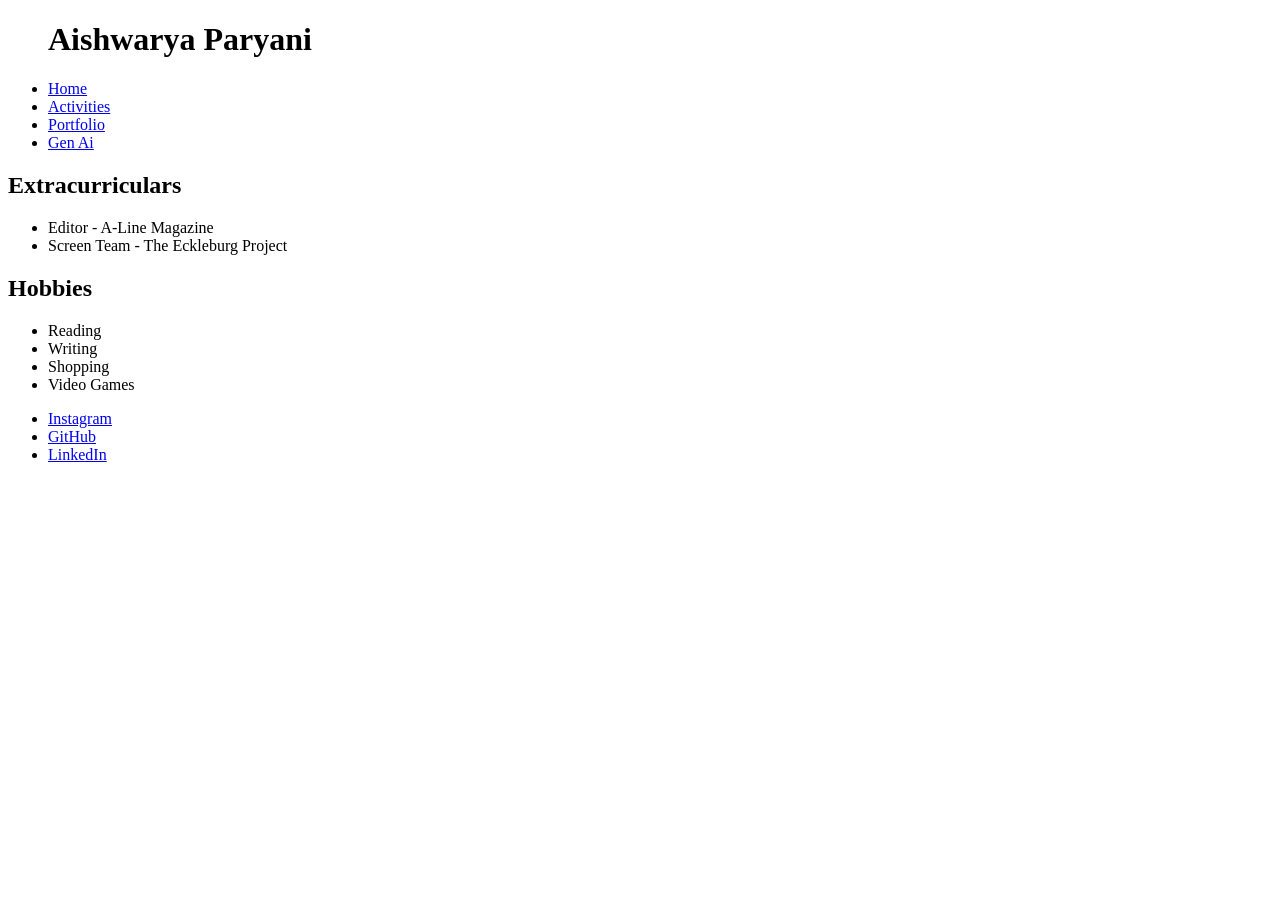
==== activities.html @ 70bfafb2 "Check In 1" ====
<!DOCTYPE html>
<html lang="en">
<head>
    <meta charset="UTF-8">
    <meta name="viewport" content="width=device-width, initial-scale=1.0">
    <title>Document</title>
</head>
<body>
    <ul>
        <h1>Aishwarya Paryani</h1>
        <li><a href="index.html">Home</a></li>
        <li><a href="activities.html">Activities</a></li>
        <li><a href="portfolio.html">Portfolio</a></li>
        <li><a href="genai.html">Gen Ai</a></li>
    </ul>

    <h2>Extracurriculars</h2>
        <ul>
            <li>Editor - A-Line Magazine</li>
            <li>Screen Team - The Eckleburg Project</li>
        </ul>
    <h2>Hobbies</h2>
        <ul>
            <li>Reading</li>
            <li>Writing</li>
            <li>Shopping</li>
            <li>Video Games</li>
        </ul>
    
    <ul>
        <li><a href="https://www.instagram.com/aishwarya_pa.ni/">Instagram</a></li>
        <li><a href="https://github.com/RiverWhite00189">GitHub</a></li>
        <li><a href="https://www.linkedin.com/in/aishwarya-paryani/">LinkedIn</a></li>
    </ul>
    
</body>
</html>
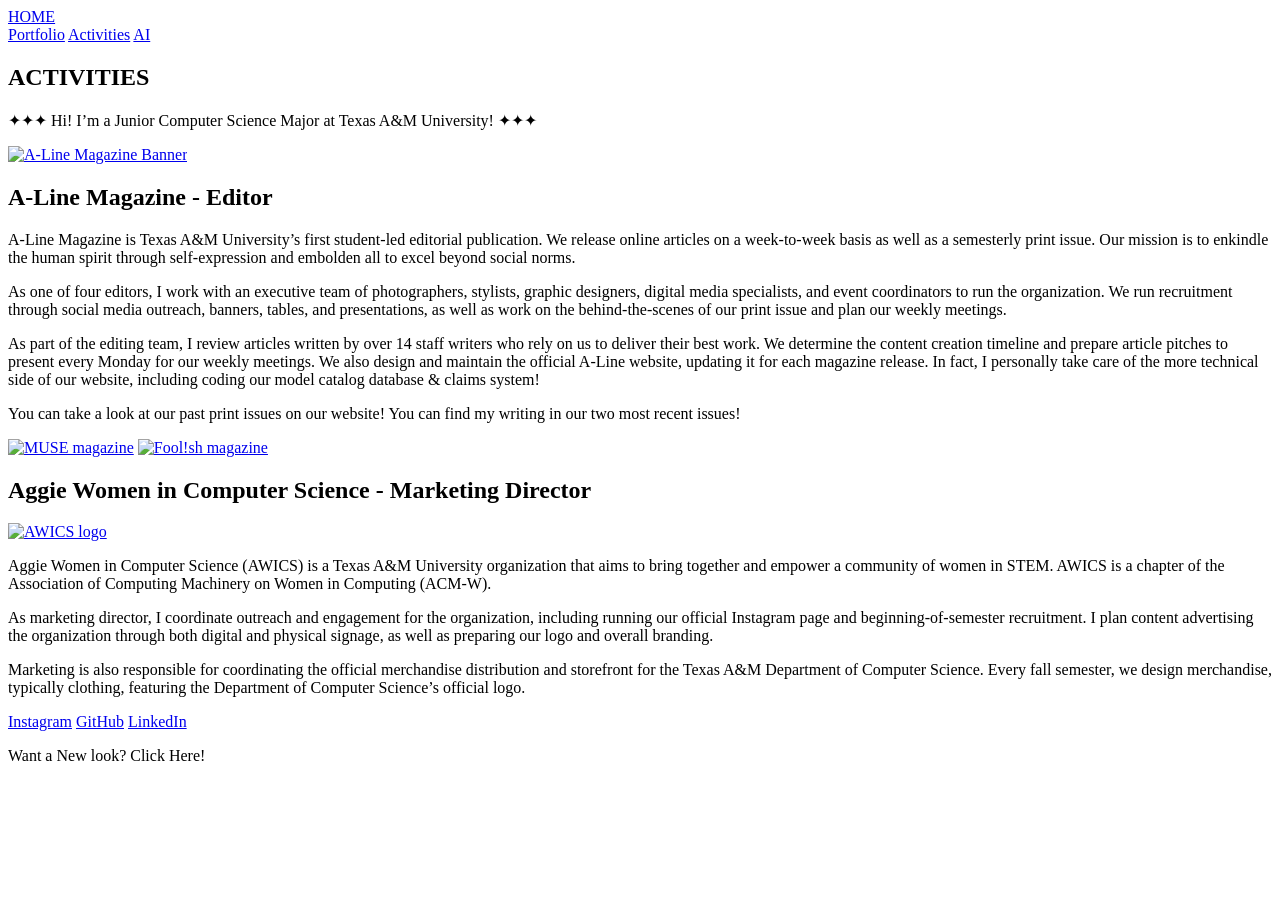
==== commit 5a4b8c64: "completed html text" ====
--- a/activities.html
+++ b/activities.html
@@ -3,35 +3,83 @@
 <head>
     <meta charset="UTF-8">
     <meta name="viewport" content="width=device-width, initial-scale=1.0">
-    <title>Document</title>
+    <title>Aishwarya's Activities</title>
 </head>
 <body>
-    <ul>
-        <h1>Aishwarya Paryani</h1>
-        <li><a href="index.html">Home</a></li>
-        <li><a href="activities.html">Activities</a></li>
-        <li><a href="portfolio.html">Portfolio</a></li>
-        <li><a href="genai.html">Gen Ai</a></li>
-    </ul>
+<header>
+    <a href="../index.html">HOME</a>
+    <nav>
+        <a href="portfolio.html">Portfolio</a>
+        <a href="activities.html">Activities</a>
+        <a href="ai.html">AI</a>
+    </nav>
+</header>
 
-    <h2>Extracurriculars</h2>
-        <ul>
-            <li>Editor - A-Line Magazine</li>
-            <li>Screen Team - The Eckleburg Project</li>
-        </ul>
-    <h2>Hobbies</h2>
-        <ul>
-            <li>Reading</li>
-            <li>Writing</li>
-            <li>Shopping</li>
-            <li>Video Games</li>
-        </ul>
-    
-    <ul>
-        <li><a href="https://www.instagram.com/aishwarya_pa.ni/">Instagram</a></li>
-        <li><a href="https://github.com/RiverWhite00189">GitHub</a></li>
-        <li><a href="https://www.linkedin.com/in/aishwarya-paryani/">LinkedIn</a></li>
-    </ul>
-    
+<main>
+    <section>
+        <h1>ACTIVITIES</h1>
+    </section>
+
+    <section>
+        <p>✦✦✦ Hi! I’m a Junior Computer Science Major at 
+            Texas A&M University! ✦✦✦</p>
+    </section>
+
+    <section>
+        <a href="https://www.thealinemag.com/"><img src="TODO" alt="A-Line Magazine Banner"></a>
+        <h2>A-Line Magazine - Editor</h2>
+        <p>A-Line Magazine is Texas A&M University’s first student-led 
+            editorial publication. We release online articles on a week-to-week 
+            basis as well as a semesterly print issue. Our mission is to enkindle 
+            the human spirit through self-expression and embolden all to excel 
+            beyond social norms.</p>
+        <p>As one of four editors, I work with an executive team of photographers, 
+            stylists, graphic designers, digital media specialists, and event coordinators 
+            to run the organization. We run recruitment through social media outreach, 
+            banners, tables, and presentations, as well as work on the behind-the-scenes 
+            of our print issue and plan our weekly meetings.</p>
+        <p>As part of the editing team, I review articles written by over 14 staff writers
+             who rely on us to deliver their best work. We determine the content creation 
+             timeline and prepare article pitches to present every Monday for our weekly 
+             meetings. We also design and maintain the official A-Line website, updating 
+             it for each magazine release. In fact, I personally take care of the more 
+             technical side of our website, including coding our model catalog 
+             database & claims system!</p>
+        <p>You can take a look at our past print issues on our website! You can find 
+            my writing in our two most recent issues!</p>
+        <div>
+            <a href="https://www.thealinemag.com/print-issues"><img src="TODO" alt="MUSE magazine"></a>
+            <a href="https://www.thealinemag.com/print-issues"><img src="TODO" alt="Fool!sh magazine"></a>
+        </div>
+    </section>
+
+    <section>
+        <h2>Aggie Women in Computer Science - Marketing Director</h2>
+        <div>
+            <a href="https://www.instagram.com/tamuawics/"><img src="TODO" alt="AWICS logo"></a>
+            <div>
+                <p>Aggie Women in Computer Science (AWICS) is a Texas A&M University organization
+                    that aims to bring together and empower a community of women in STEM. 
+                    AWICS is a chapter of the Association of Computing Machinery on Women in 
+                    Computing (ACM-W).</p>
+                <p>As marketing director, I coordinate outreach and engagement for the organization, 
+                    including running our official Instagram page and beginning-of-semester recruitment. 
+                    I plan content advertising the organization through both digital and physical 
+                    signage, as well as preparing our logo and overall branding.</p>
+            </div>
+        </div>
+        <p>Marketing is also responsible for coordinating the official merchandise distribution and 
+            storefront for the Texas A&M Department of Computer Science. Every fall semester, we design 
+            merchandise, typically clothing, featuring the Department of Computer Science’s official logo.</p>
+    </section>
+
+<footer>
+    <nav>
+        <a href="https://www.instagram.com/aishwarya_pa.ni/">Instagram</a>
+        <a href="https://github.com/RiverWhite00189">GitHub</a>
+        <a href="https://www.linkedin.com/in/aishwarya-paryani/">LinkedIn</a>
+    </nav>
+        <p>Want a New look? Click Here!</p>
+</footer>
 </body>
 </html>
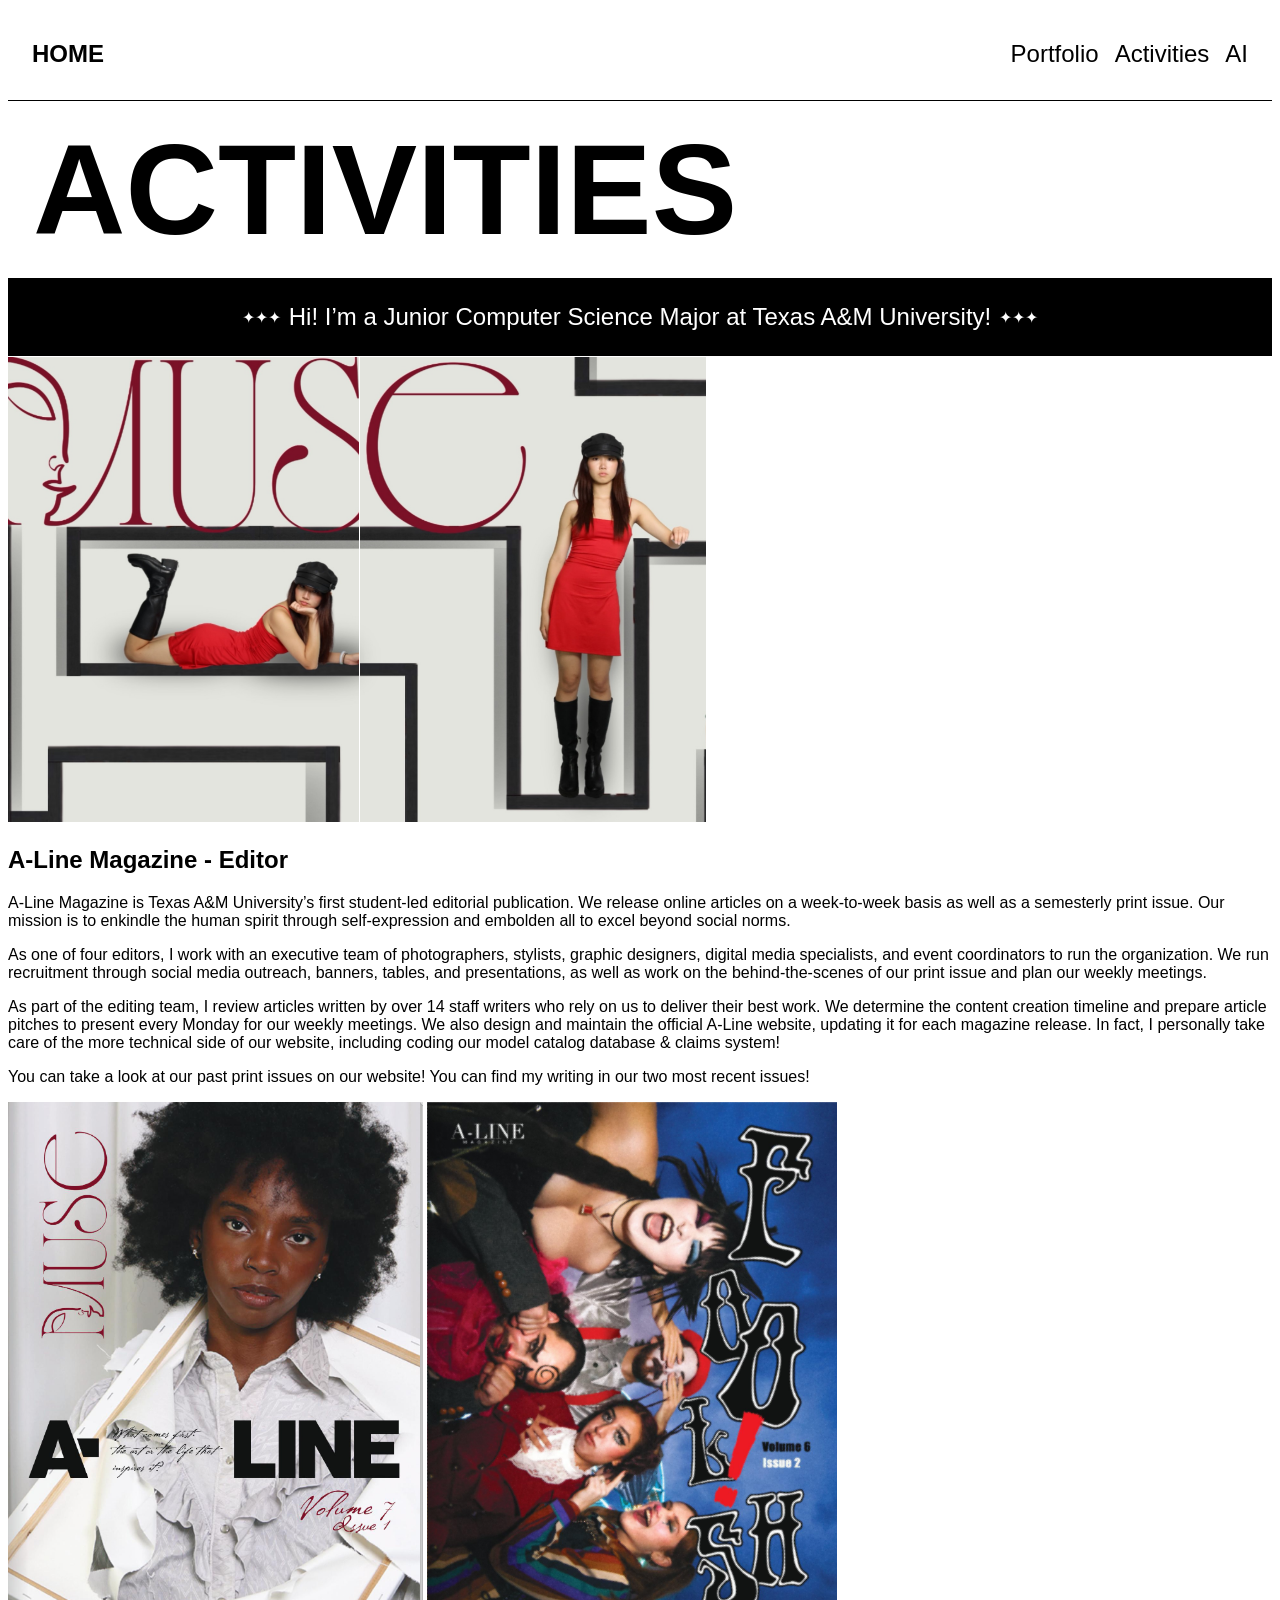
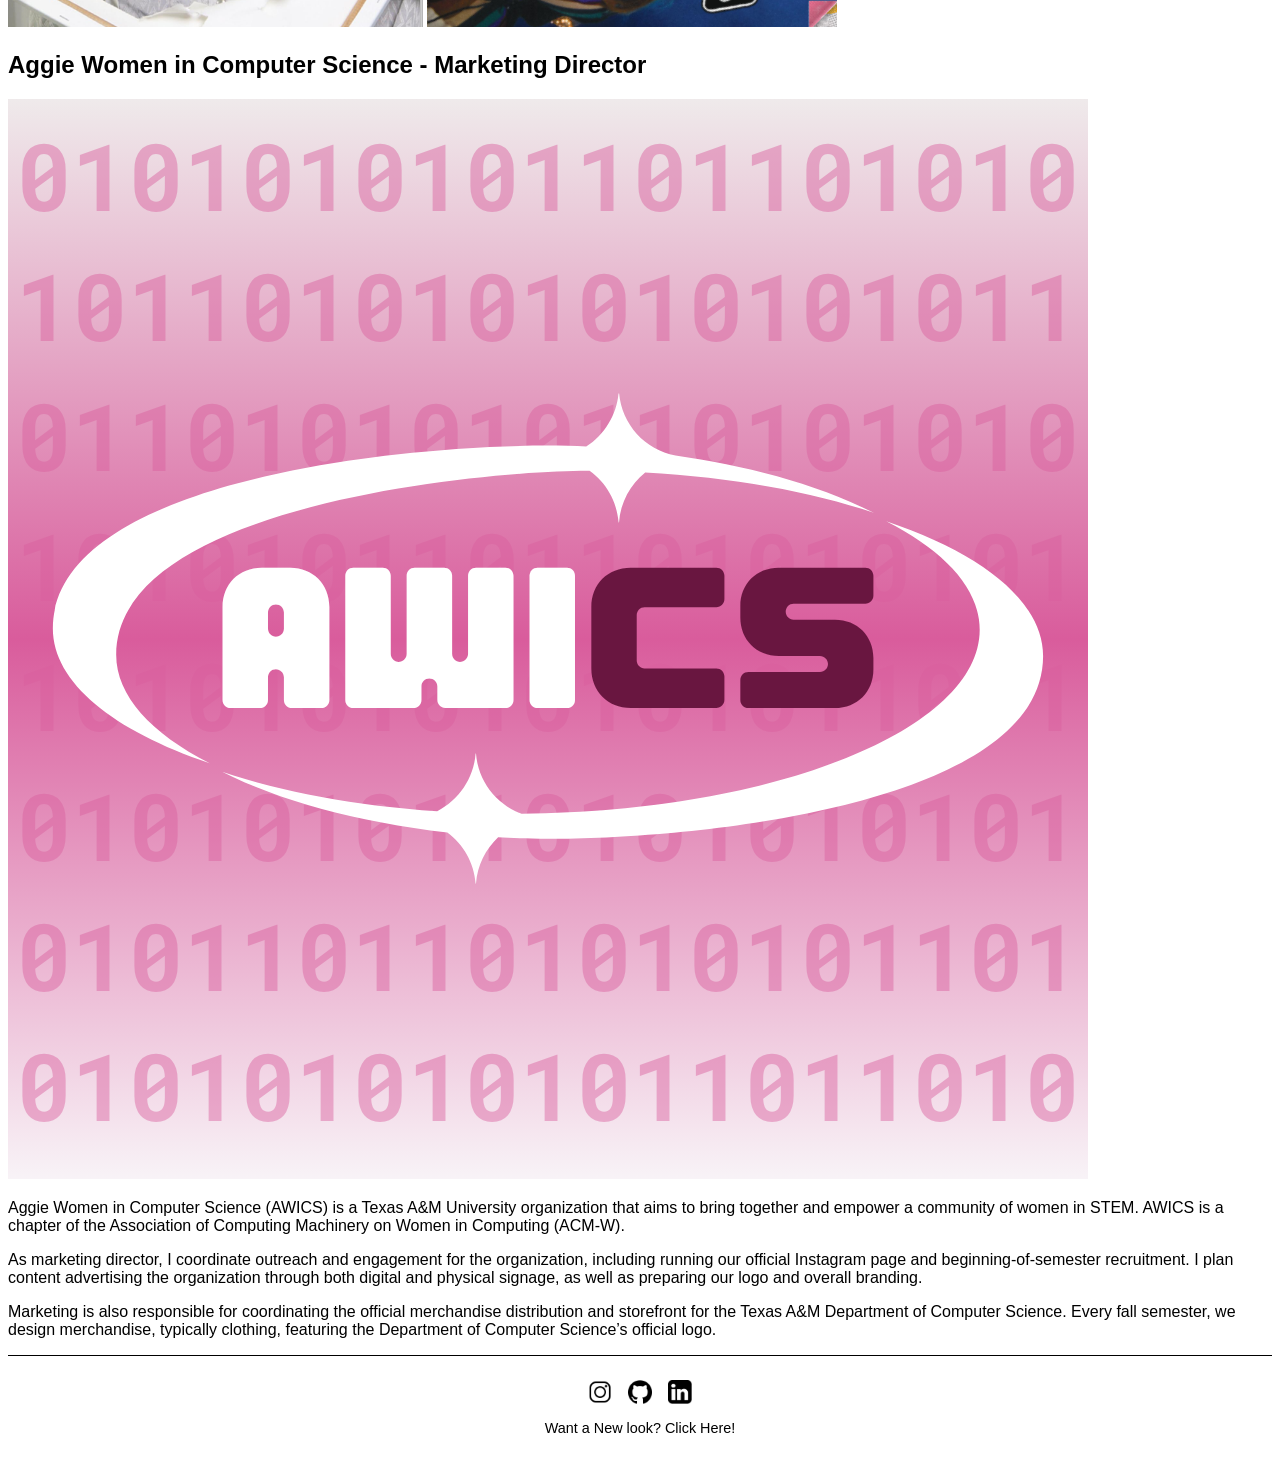
==== commit 809bedf6: "update html & landing page css" ====
--- a/activities.html
+++ b/activities.html
@@ -4,6 +4,7 @@
     <meta charset="UTF-8">
     <meta name="viewport" content="width=device-width, initial-scale=1.0">
     <title>Aishwarya's Activities</title>
+    <link rel="stylesheet" href="design_2.css" id="css-link">
 </head>
 <body>
 <header>
@@ -20,13 +21,15 @@
         <h1>ACTIVITIES</h1>
     </section>
 
-    <section>
-        <p>✦✦✦ Hi! I’m a Junior Computer Science Major at 
-            Texas A&M University! ✦✦✦</p>
+    <section class="black-banner">
+        <p class="star">✦✦✦</p>
+        <p>Hi! I’m a Junior Computer Science Major at 
+            Texas A&M University!</p>
+        <p class="star">✦✦✦</p>
     </section>
 
     <section>
-        <a href="https://www.thealinemag.com/"><img src="TODO" alt="A-Line Magazine Banner"></a>
+        <a href="https://www.thealinemag.com/"><img src="img/aline-banner.png" alt="A-Line Magazine Banner"></a>
         <h2>A-Line Magazine - Editor</h2>
         <p>A-Line Magazine is Texas A&M University’s first student-led 
             editorial publication. We release online articles on a week-to-week 
@@ -48,15 +51,15 @@
         <p>You can take a look at our past print issues on our website! You can find 
             my writing in our two most recent issues!</p>
         <div>
-            <a href="https://www.thealinemag.com/print-issues"><img src="TODO" alt="MUSE magazine"></a>
-            <a href="https://www.thealinemag.com/print-issues"><img src="TODO" alt="Fool!sh magazine"></a>
+            <a href="https://www.thealinemag.com/print-issues"><img src="img/muse.png" alt="MUSE magazine"></a>
+            <a href="https://www.thealinemag.com/print-issues"><img src="img/foolish.png" alt="Fool!sh magazine"></a>
         </div>
     </section>
 
     <section>
         <h2>Aggie Women in Computer Science - Marketing Director</h2>
         <div>
-            <a href="https://www.instagram.com/tamuawics/"><img src="TODO" alt="AWICS logo"></a>
+            <a href="https://www.instagram.com/tamuawics/"><img src="img/awics.png" alt="AWICS logo"></a>
             <div>
                 <p>Aggie Women in Computer Science (AWICS) is a Texas A&M University organization
                     that aims to bring together and empower a community of women in STEM. 
@@ -73,13 +76,30 @@
             merchandise, typically clothing, featuring the Department of Computer Science’s official logo.</p>
     </section>
 
+
 <footer>
     <nav>
-        <a href="https://www.instagram.com/aishwarya_pa.ni/">Instagram</a>
-        <a href="https://github.com/RiverWhite00189">GitHub</a>
-        <a href="https://www.linkedin.com/in/aishwarya-paryani/">LinkedIn</a>
+        <a href="https://www.instagram.com/aishwarya_pa.ni/"><img src="img/insta.png" alt="instagram"></a>
+        <a href="https://github.com/RiverWhite00189"><img src="img/github.png" alt="github"></a>
+        <a href="https://www.linkedin.com/in/aishwarya-paryani/"><img src="img/linkedin.png" alt="LinkedIn"></a>
     </nav>
-        <p>Want a New look? Click Here!</p>
+        <button id="switch-btn">Want a New look? Click Here!</button>
 </footer>
+
+<script>
+    const cssLink = document.getElementById('css-link');
+    const switchBtn = document.getElementById('switch-btn');
+    let usingAlt = false;
+
+    switchBtn.addEventListener('click', function() {
+        if (usingAlt) {
+            cssLink.setAttribute('href', 'design_2.css');
+        } else {
+            cssLink.setAttribute('href', 'design_1.css');
+        }
+        usingAlt = !usingAlt;
+    });
+</script>
+
 </body>
 </html>
--- a/design_2.css
+++ b/design_2.css
@@ -0,0 +1,194 @@
+body {
+    font-family: 'Inter', sans-serif;
+}
+
+a {
+    all: unset;
+    font-size: inherit;
+    cursor: pointer;
+}
+
+p {
+    font-size: 1rem;
+}
+
+header {
+    display: flex;
+    justify-content: space-between;
+    font-size: 1.5rem;
+    padding: 32px 24px;
+    border-bottom: 1px solid black;
+}
+
+header a {
+    font-weight: bold;
+}
+
+header nav {
+    display: flex;
+    flex-direction: row;
+    gap: 1rem;
+}
+
+header nav a {
+    font-weight: 400;
+}
+
+h1 {
+    font-size: clamp(2rem, 15vw, 8rem);
+    justify-self: center;
+    margin: 15px 25px;
+}
+
+section.black-banner {
+    background-color: black;
+    color: white;
+    display: flex;
+    gap: 0.5rem;
+    align-items: center;
+    justify-content: center;
+    padding: 1px clamp(0.5rem, 5vw, 3rem);
+
+}
+
+section.black-banner p.star {
+    font-size: clamp(0.3rem, 2vw, 1rem);
+}
+
+section.black-banner p {
+    text-align: center;
+    font-size: clamp(0.5rem, 5vw, 1.5rem);
+}
+
+.get-to-know-me {
+    display: flex;
+    padding: 24px 24px;
+    gap: 32px;
+    border-bottom: 1px solid black;
+
+}
+
+.get-to-know-me div {
+    display: flex;
+    flex-direction: column;
+    justify-content: center;
+    gap: 4vw;
+}
+
+.get-to-know-me h2 {
+    font-size: 2rem;
+    margin: 0;
+}
+
+.get-to-know-me p {
+    margin: 0;
+    font-size: 1.5rem;
+}
+
+#headshot-img {
+    width: 25%;
+    object-fit: cover;
+}
+
+@media (max-width: 740px) {
+    .get-to-know-me {
+        align-items: center;
+        flex-direction: column;
+    }
+
+    #headshot-img {
+    display: block;
+    width: 100%;
+    height: auto;
+    }
+}
+
+.three {
+    display: flex;
+    align-items: stretch;
+    justify-content: center;
+    gap: 24px;
+    padding: 24px 24px;
+}
+
+.three a {
+    display: flex;
+    flex-direction: column;
+    align-items: center;
+    text-align: center;
+    gap: 12px;
+    flex: 1;
+    padding: 0 24px;
+    border-left: 1px solid black;
+}
+
+.three a:first-child {
+    border-left: none;
+}
+
+.three h2 {
+    font-size: 1.5rem;
+    margin: 0;
+}
+
+.three img {
+    width: 180px;
+    height: 240px;
+    object-fit: cover;
+}
+
+.three h3 {
+    font-size: 1.5rem;
+    font-weight: bold;
+    margin: 0;
+}
+
+@media (max-width: 740px) {
+    .three {
+        flex-direction: column;
+        align-items: center;
+    }
+
+    .three a {
+        border-left: none;
+        border-top: 1px solid black;
+        padding: 24px 0 0 0;
+        width: 100%;
+    }
+
+    .three a:first-child {
+        border-top: none;
+    }
+}
+
+footer {
+    display: flex;
+    flex-direction: column;
+    align-items: center;
+    gap: 12px;
+    padding: 24px;
+    border-top: 1px solid black;
+}
+
+footer nav {
+    display: flex;
+    flex-direction: row;
+    gap: 16px;
+}
+
+footer nav img {
+    width: 24px;
+    height: 24px;
+    object-fit: contain;
+}
+
+footer p {
+    font-size: 0.9rem;
+}
+
+button {
+    all: unset;
+    cursor: pointer;
+    font-size: 0.9rem;
+    text-align: center;
+}
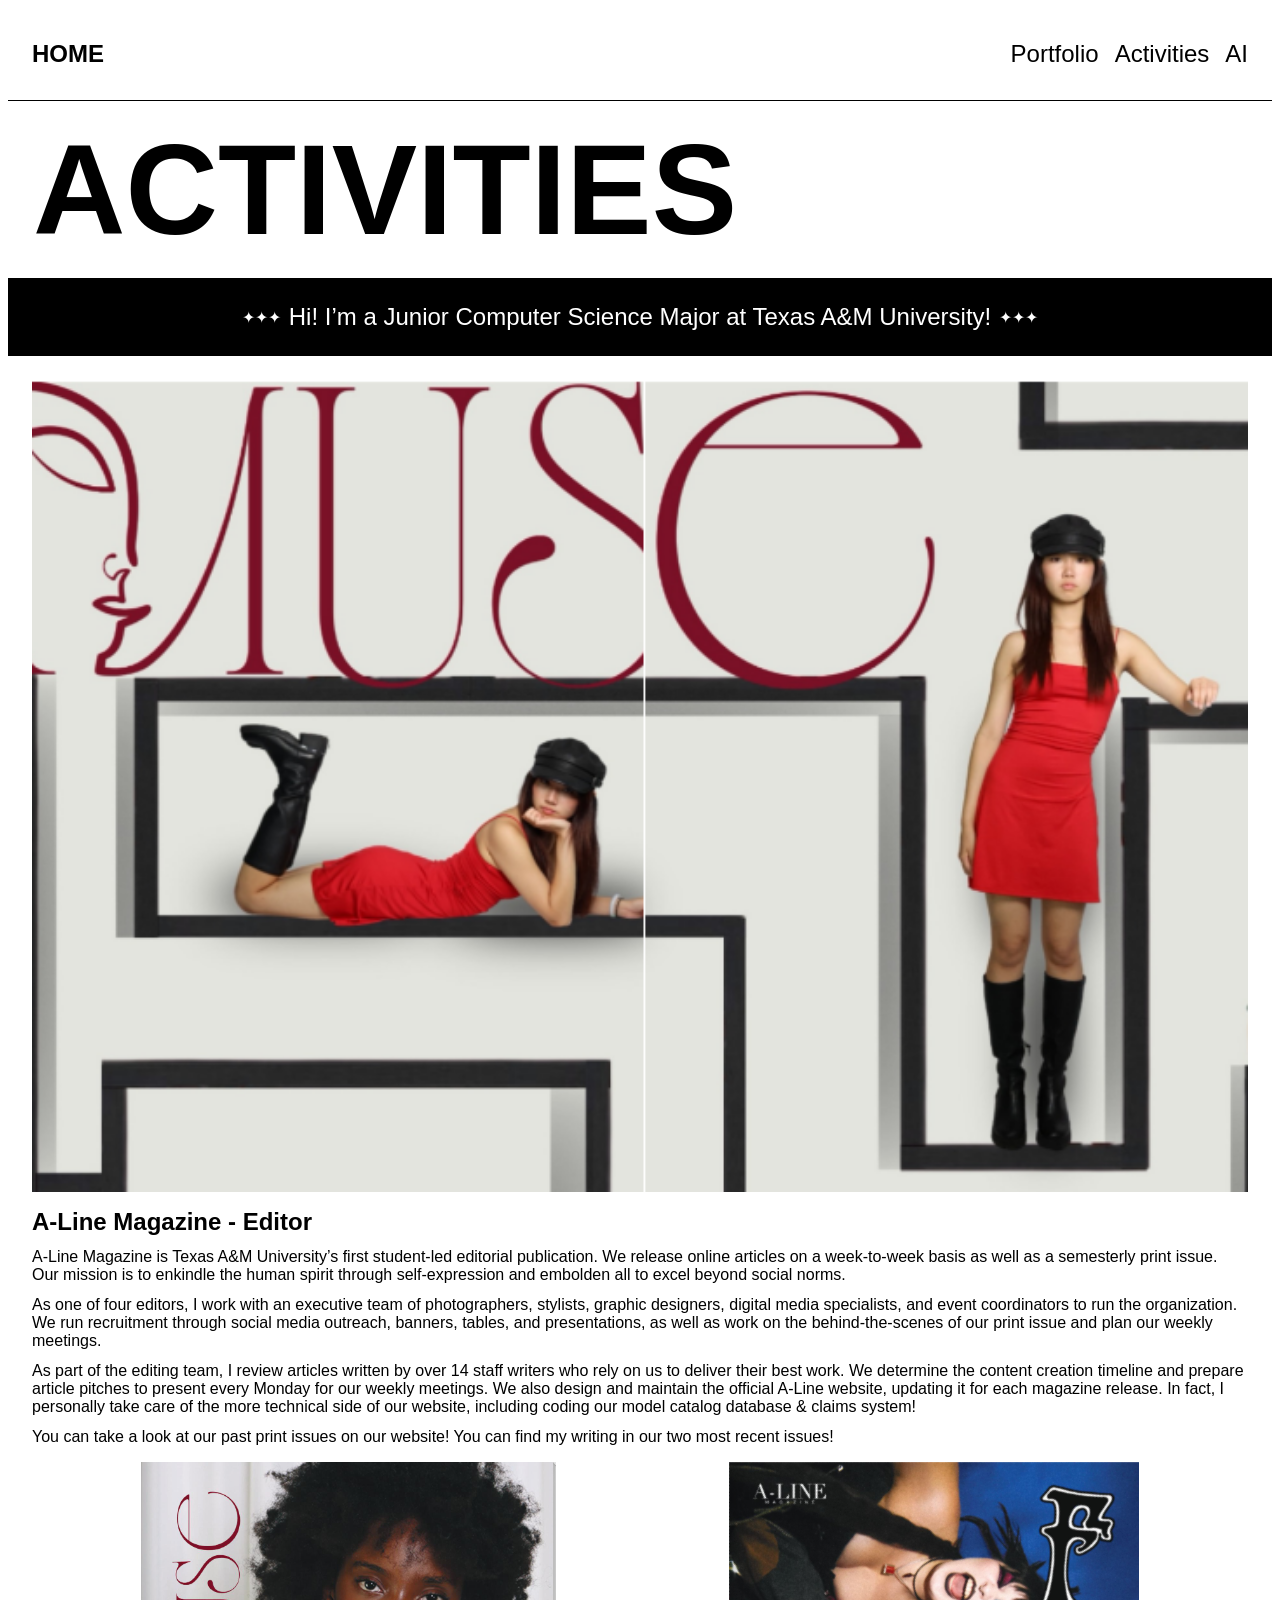
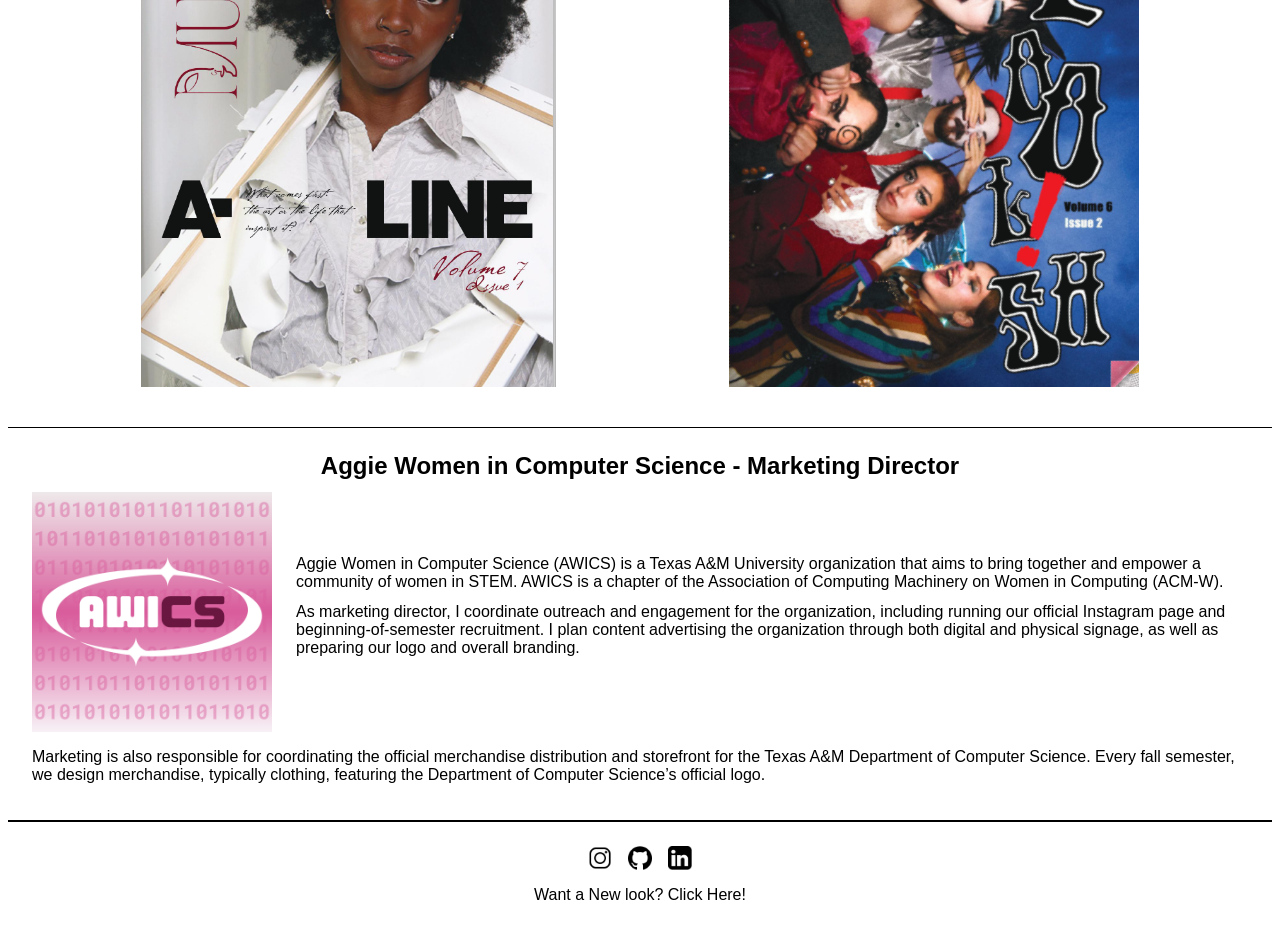
==== commit 52dc0e1d: "Updated whole website" ====
--- a/activities.html
+++ b/activities.html
@@ -28,8 +28,9 @@
         <p class="star">✦✦✦</p>
     </section>
 
-    <section>
+    <section class="aline">
         <a href="https://www.thealinemag.com/"><img src="img/aline-banner.png" alt="A-Line Magazine Banner"></a>
+    <div>
         <h2>A-Line Magazine - Editor</h2>
         <p>A-Line Magazine is Texas A&M University’s first student-led 
             editorial publication. We release online articles on a week-to-week 
@@ -50,15 +51,17 @@
              database & claims system!</p>
         <p>You can take a look at our past print issues on our website! You can find 
             my writing in our two most recent issues!</p>
-        <div>
+    </div>
+        <div class="aline-mag">
             <a href="https://www.thealinemag.com/print-issues"><img src="img/muse.png" alt="MUSE magazine"></a>
             <a href="https://www.thealinemag.com/print-issues"><img src="img/foolish.png" alt="Fool!sh magazine"></a>
         </div>
     </section>
 
-    <section>
+    <section class="awics">
         <h2>Aggie Women in Computer Science - Marketing Director</h2>
-        <div>
+        <div class="awics-text">
+        <div class="awics-main">
             <a href="https://www.instagram.com/tamuawics/"><img src="img/awics.png" alt="AWICS logo"></a>
             <div>
                 <p>Aggie Women in Computer Science (AWICS) is a Texas A&M University organization
@@ -74,8 +77,8 @@
         <p>Marketing is also responsible for coordinating the official merchandise distribution and 
             storefront for the Texas A&M Department of Computer Science. Every fall semester, we design 
             merchandise, typically clothing, featuring the Department of Computer Science’s official logo.</p>
+    </div>
     </section>
-
 
 <footer>
     <nav>
@@ -86,18 +89,26 @@
         <button id="switch-btn">Want a New look? Click Here!</button>
 </footer>
 
+
 <script>
     const cssLink = document.getElementById('css-link');
     const switchBtn = document.getElementById('switch-btn');
-    let usingAlt = false;
+    let usingAlt = localStorage.getItem('usingAltStyle') === 'true';
+
+    function applyStylesheet() {
+        if (usingAlt) {
+            cssLink.setAttribute('href', 'design_1.css');
+        } else {
+            cssLink.setAttribute('href', 'design_2.css');
+        }
+    }
+
+    applyStylesheet();
 
     switchBtn.addEventListener('click', function() {
-        if (usingAlt) {
-            cssLink.setAttribute('href', 'design_2.css');
-        } else {
-            cssLink.setAttribute('href', 'design_1.css');
-        }
         usingAlt = !usingAlt;
+        localStorage.setItem('usingAltStyle', usingAlt);
+        applyStylesheet();
     });
 </script>
 
--- a/design_2.css
+++ b/design_2.css
@@ -183,12 +183,211 @@
 }
 
 footer p {
-    font-size: 0.9rem;
+    font-size: 1rem;
 }
 
 button {
     all: unset;
     cursor: pointer;
-    font-size: 0.9rem;
-    text-align: center;
-}
+    font-size: 1rem;
+    text-align: center;
+}
+
+.aline, .awics {
+    padding: 24px 24px;
+    border-bottom: 1px solid black;
+}
+
+
+.aline a img {
+    width: 100%;
+    height: auto;
+    display: block;
+    margin-bottom: 16px;
+}
+
+.aline h2, .awics h2 {
+    font-size: 1.5rem;
+    margin: 0 0 12px 0;
+}
+
+.awics h2 {
+    text-align: center;
+}
+
+.aline p, .awics p {
+    font-size: 1rem;
+    margin: 0 0 12px 0;
+}
+
+.aline-mag {
+    display: flex;
+    margin-top: 16px;
+    justify-content: space-evenly;
+    gap: 64px;
+}
+
+
+.aline-mag img {
+    width: 180px;
+    height: 240px;
+    object-fit: cover;
+}
+
+.awics-main {
+    display: flex;
+    gap: 24px;
+    margin-bottom: 16px;
+}
+
+.awics-main div {
+    display: flex; 
+    flex-direction: column;
+    justify-content: center;
+}
+
+.awics-main a {
+    display: flex;
+    flex-shrink: 1;
+}
+
+.awics-main img {
+    aspect-ratio: 1 / 1;
+    width: auto;
+    height: 100%;
+    max-height: 240px;
+    object-fit: cover;
+}
+
+@media (max-width: 740px) {
+    .awics-main {
+        flex-direction: column;
+        align-items: center;
+        text-align: center;
+    }
+
+    .awics {
+        text-align: center;
+    }
+
+    .aline-mag {
+        flex-direction: column;
+        align-items: center;
+    }
+}
+
+.job-three {
+    display: flex;
+    gap: 32px;
+    padding: 24px 24px;
+    border-bottom: 1px solid black;
+}
+
+.job-three > * {
+    border-left: 1px solid black;
+    padding-left: 24px;
+    flex: 1;
+}
+
+.job-three > *:first-child {
+    border-left: none;
+    padding-left: 0;
+}
+
+.job-three a {
+    display: flex;
+    flex-direction: column;
+    align-items: center;
+    gap: 12px;
+    text-align: center;
+}
+
+.job-three a img {
+    width: 100%;
+    max-width: 140px;
+    height: auto;
+    object-fit: cover;
+}
+
+.job-three h2 {
+    font-size: 1.5rem;
+    margin: 0 0 8px 0;
+}
+
+.skills ul, .interests ul {
+    margin: 0;
+    padding-left: 20px;
+}
+
+.skills li, .interests li {
+    font-size: 1rem;
+    margin-bottom: 4px;
+}
+
+.projects {
+    padding: 24px 24px;
+}
+
+.proj {
+    display: flex;
+    gap: 20px;
+    align-items: flex-start;
+    padding: 24px 0;
+    border-top: 1px solid black;
+}
+
+.proj:first-child {
+    border-top: none;
+}
+
+.proj img {
+    width: 140px;
+    height: 140px;
+    object-fit: cover;
+    flex-shrink: 0;
+}
+
+.proj-text h2 {
+    font-size: 1.5rem;
+    margin: 0 0 8px 0;
+}
+
+.proj-text p {
+    font-size: 1rem;
+    margin: 0 0 8px 0;
+}
+
+@media (max-width: 740px) {
+    .job-three {
+        flex-direction: column;
+        gap: 24px;
+    }
+
+    .job-three > * {
+        border-left: none;
+        padding-left: 0;
+        border-top: 1px solid black;
+        padding-top: 24px;
+    }
+
+    .job-three > *:first-child {
+        border-top: none;
+        padding-top: 0;
+    }
+
+    .proj {
+        flex-direction: column;
+        align-items: center;
+        text-align: center;
+    }
+
+    .proj img {
+        width: 100%;
+        max-width: 300px;
+        height: auto;
+    }
+}
+
+
+
+
